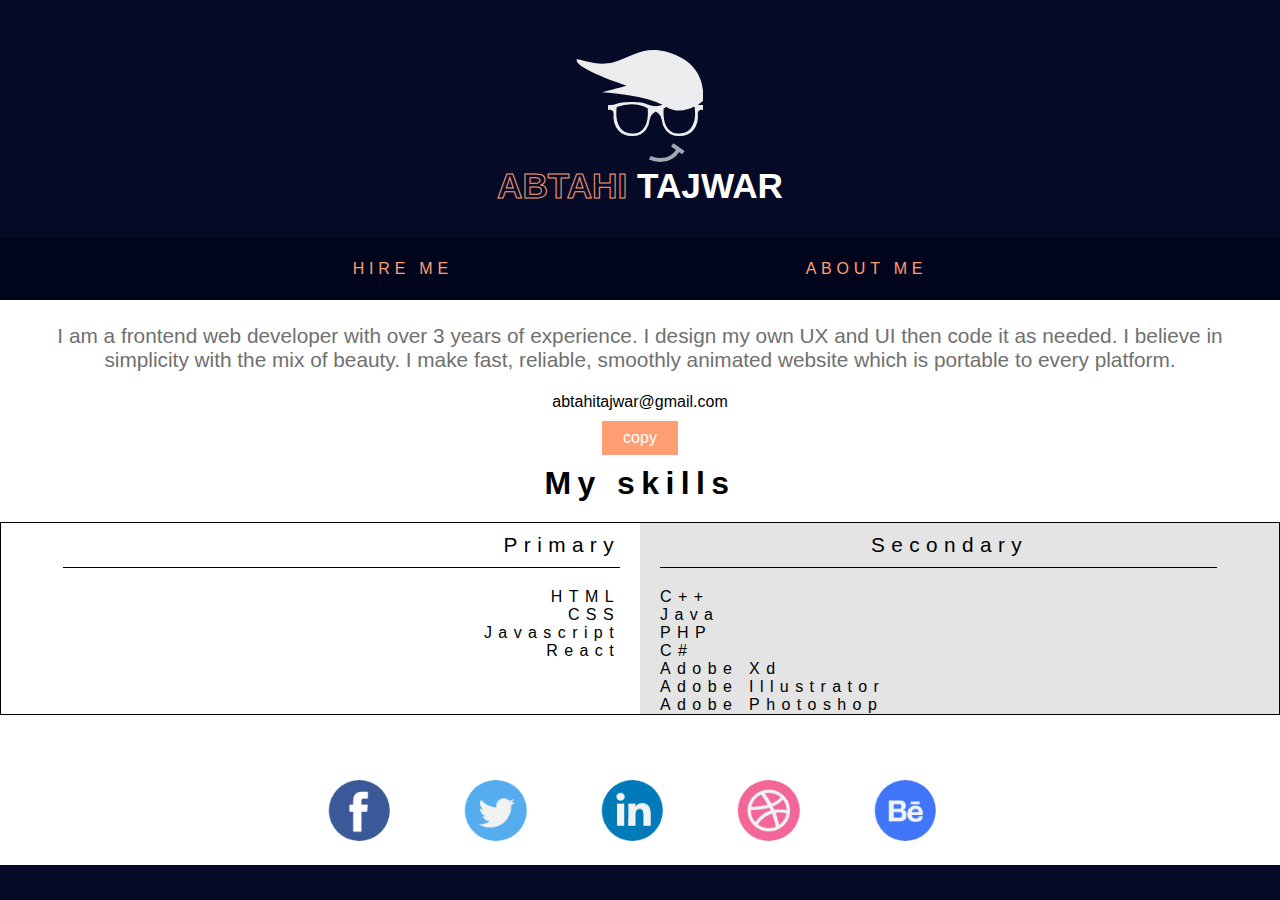
==== pages/AboutMe/aboutme.html @ dc1218dd "Hire me and about me page's mobile version created" ====
<!DOCTYPE html>
<html lang="en">
<head>
    <meta charset="UTF-8">
    <meta name="viewport" content="width=device-width, initial-scale=1.0">
    <title>Abtahi Tajwar | About Me</title>
    <link rel="icon" href="../../exported/webIcon.png" type="image/x-icon">
    <link rel="stylesheet" href="aboutme.css">
</head>
<body>
    <div class="container">
        <div class="hero">
            <div class="hero_heading">
                <div class="hero_logo">
                    <img src="../../exported/MainLogoMobile.svg" alt="Main Logo">
                </div>
                <div class="my_name">
                    <div class="namemove"><p><span>A</span>BTAHI</p></div>
                    <p>&nbsp;TAJWAR</p>
                </div>
                <p class="my_title">Front-end web developer</p>
            </div>
        </div>
        <aside>
            <nav>
                <ul>
                    <li><a href="../HireMe/hireme.html">HIRE ME</a></li>
                    <li><a href="">ABOUT ME</a></li>                        
                </ul>
            </nav>
            <div class="social_media">
                <a href="https://www.facebook.com/abtahi.tajwar.75" class="facebook" target="__blank"><img src="../../exported/colorSocialMediaIcon/facebook.png" alt="facebook Logo"></a>
                <a href="https://www.linkedin.com/in/abtahi-tajwar/" class="linkedin" target="__blank"><img src="../../exported/colorSocialMediaIcon/twitter.png" alt="Linkedin logo"></a>
                <a href="https://twitter.com/abtahi_t" class="twitter" target="__blank"><img src="../../exported/colorSocialMediaIcon/linkedin.png" alt="twitter logo"></a>
                <a href="https://www.facebook.com/abtahi.tajwar.75" class="facebook" target="__blank"><img src="../../exported/colorSocialMediaIcon/dribbble.png" alt="facebook Logo"></a>
                <a href="https://www.facebook.com/abtahi.tajwar.75" class="facebook" target="__blank"><img src="../../exported/colorSocialMediaIcon/behance.png" alt="facebook Logo"></a>
            </div>
            <div class="scrollbar">
                <div class="scrollhandle"></div>
            </div>
        </aside>
        <div class="about_me">
            <p class="cover_letter">I am a frontend web developer with over 3 years of experience. I design my own UX and UI then code it as needed. I believe in simplicity with the mix of beauty. I make fast, reliable, smoothly animated website which is portable to every platform.</p>
            <div class="social_media">
                <a href="https://www.facebook.com/abtahi.tajwar.75" class="facebook" target="__blank"><img src="../../exported/colorSocialMediaIcon/facebook.png" alt="facebook Logo"></a>
                <a href="https://www.linkedin.com/in/abtahi-tajwar/" class="linkedin" target="__blank"><img src="../../exported/colorSocialMediaIcon/twitter.png" alt="Linkedin logo"></a>
                <a href="https://twitter.com/abtahi_t" class="twitter" target="__blank"><img src="../../exported/colorSocialMediaIcon/linkedin.png" alt="twitter logo"></a>
                <a href="https://www.facebook.com/abtahi.tajwar.75" class="facebook" target="__blank"><img src="../../exported/colorSocialMediaIcon/dribbble.png" alt="facebook Logo"></a>
                <a href="https://www.facebook.com/abtahi.tajwar.75" class="facebook" target="__blank"><img src="../../exported/colorSocialMediaIcon/behance.png" alt="facebook Logo"></a>
            </div>
            <div class="email">
                <p>abtahitajwar@gmail.com</p>
                <div class="copy_email"><div class="popup">copied</div><p>copy</p></div>
            </div>
            <div class="my_skills">
                <h1>My skills</h1>
                <div class="skills_container">
                    <div class="primary_skills">
                        <h1>Primary</h1>
                        <ul>
                            <li>HTML</li>
                            <li>CSS</li>
                            <li>Javascript</li>
                            <li>React</li>
                        </ul>
                    </div>
                    <div class="secondary_skills">
                        <h1>Secondary</h1>
                        <ul>
                            <li>C++</li>
                            <li>Java</li>
                            <li>PHP</li>
                            <li>C#</li>
                            <li>Adobe Xd</li>
                            <li>Adobe Illustrator</li>
                            <li>Adobe Photoshop</li>
                        </ul>
                    </div>
                </div>
            </div>
        </div>        
    </div>
    <script src="aboutme.js"></script>
</body>
</html>
---- pages/AboutMe/aboutme.css ----
:root {
  --baseColor: #050B27;
  --accentColor: #FF9E72;
  --baseSecondary: #01051C;
  --primaryGray: #E4E4E4;
  --secondaryGray: #444444;
  --lightGray: #707070;
  --darkGreen: #121605;
}

* {
  margin: 0;
  padding: 0;
}

body {
  height: 100vh;
  width: 100%;
  background-color: var(--baseColor);
  font-family: 'Segoe UI', Tahoma, Geneva, Verdana, sans-serif;
}

.hero_heading {
  opacity: 1;
  width: 100%;
}

.hero_heading img {
  margin-left: 50%;
  margin-top: 50px;
  -webkit-transform: translateX(-50%);
          transform: translateX(-50%);
}

.hero_heading .my_name {
  width: 100%;
  display: -webkit-box;
  display: -ms-flexbox;
  display: flex;
  -webkit-box-pack: center;
      -ms-flex-pack: center;
          justify-content: center;
  -webkit-box-align: center;
      -ms-flex-align: center;
          align-items: center;
}

.hero_heading .my_name p {
  font-size: 2.2rem;
  font-weight: bold;
}

.hero_heading .my_name p:nth-child(1) {
  color: transparent;
  -webkit-text-stroke: 1px var(--accentColor);
  -webkit-animation: abtahiFadeIn 1s ease-out forwards;
          animation: abtahiFadeIn 1s ease-out forwards;
}

.hero_heading .my_name p:nth-child(2) {
  color: white;
  -webkit-animation: tajwarFadeIn 1s ease-out forwards;
          animation: tajwarFadeIn 1s ease-out forwards;
}

.hero_heading .my_title {
  color: var(--accentColor);
  text-align: center;
  letter-spacing: 0.3rem;
  font-size: .7rem;
  opacity: 0;
  -webkit-transform: translateX(-20px);
          transform: translateX(-20px);
  -webkit-animation: abtahiFadeIn 1s ease-out 1s forwards;
          animation: abtahiFadeIn 1s ease-out 1s forwards;
}

aside {
  position: -webkit-sticky;
  position: sticky;
  z-index: 100;
  top: 0;
}

aside nav {
  margin-top: 20px;
}

aside nav ul {
  height: 62px;
  width: 100%;
  background-color: var(--baseSecondary);
  display: -webkit-box;
  display: -ms-flexbox;
  display: flex;
  -webkit-box-pack: space-evenly;
      -ms-flex-pack: space-evenly;
          justify-content: space-evenly;
  -webkit-box-align: center;
      -ms-flex-align: center;
          align-items: center;
  list-style: none;
}

aside nav ul a {
  text-decoration: none;
  color: var(--accentColor);
  letter-spacing: 0.3rem;
}

aside nav ul a:hover {
  border-bottom: 1px solid var(--accentColor);
}

aside .social_media {
  display: none !important;
}

aside .scrollbar {
  display: none;
}

.email {
  text-align: center;
}

.email .copy_email {
  padding: .5rem;
  background-color: var(--accentColor);
  width: 60px;
  margin: 0 auto;
  margin-top: 10px;
  margin-bottom: 10px;
  color: white;
  cursor: pointer;
  position: relative;
}

.email .copy_email .popup {
  content: 'copied';
  display: block;
  position: absolute;
  color: white;
  right: -50%;
  top: -100%;
  background-color: black;
  padding: .3rem;
  padding-right: .5rem;
  padding-left: .5rem;
  border-radius: 10px;
  -webkit-transform: translate(-100%, 100%);
          transform: translate(-100%, 100%);
  scale: .5;
  opacity: 0;
  -webkit-transition: all .1s linear;
  transition: all .1s linear;
}

.about_me {
  width: 100%;
  background-color: white;
  position: relative;
}

.about_me .cover_letter {
  text-align: center;
  color: var(--lightGray);
  font-size: 1.3rem;
  padding: 1.3rem;
  padding-top: 1.5rem;
}

.about_me .my_skills {
  width: 100%;
  letter-spacing: .4rem;
  padding-bottom: 150px;
}

.about_me .my_skills h1 {
  text-align: center;
  margin-bottom: 20px;
}

.about_me .my_skills .skills_container {
  -webkit-box-sizing: border-box;
          box-sizing: border-box;
  width: 100%;
  display: -webkit-box;
  display: -ms-flexbox;
  display: flex;
  border: 1px solid black;
}

.about_me .my_skills .skills_container .primary_skills {
  -webkit-box-flex: 1;
      -ms-flex: 1;
          flex: 1;
}

.about_me .my_skills .skills_container .primary_skills h1 {
  text-align: right;
  font-size: 1.3rem;
  font-weight: normal;
  padding-right: 20px;
  margin-top: 10px;
}

.about_me .my_skills .skills_container .primary_skills h1:after {
  content: '';
  display: block;
  height: 1px;
  width: 90%;
  background-color: black;
  margin-top: 10px;
  margin-bottom: 10px;
  margin-left: auto;
}

.about_me .my_skills .skills_container .primary_skills ul {
  list-style: none;
}

.about_me .my_skills .skills_container .primary_skills ul li {
  text-align: right;
  padding-right: 20px;
}

.about_me .my_skills .skills_container .secondary_skills {
  -webkit-box-flex: 1;
      -ms-flex: 1;
          flex: 1;
  background-color: var(--primaryGray);
}

.about_me .my_skills .skills_container .secondary_skills h1 {
  font-size: 1.3rem;
  font-weight: normal;
  padding-right: 20px;
  margin-top: 10px;
}

.about_me .my_skills .skills_container .secondary_skills h1:after {
  content: '';
  display: block;
  height: 1px;
  width: 90%;
  background-color: black;
  margin-left: 20px;
  margin-top: 10px;
  margin-bottom: 10px;
}

.about_me .my_skills .skills_container .secondary_skills ul {
  list-style: none;
}

.about_me .my_skills .skills_container .secondary_skills ul li {
  padding-left: 20px;
}

.about_me .social_media {
  position: absolute;
  width: 58vw;
  display: -webkit-box;
  display: -ms-flexbox;
  display: flex;
  -webkit-box-pack: space-evenly;
      -ms-flex-pack: space-evenly;
          justify-content: space-evenly;
  bottom: 20px;
  left: 50%;
  -webkit-transform: translateX(-50%);
          transform: translateX(-50%);
}

.about_me .social_media img {
  width: 80%;
}

@-webkit-keyframes abtahiFadeIn {
  from {
    -webkit-transform: translateX(-20px);
            transform: translateX(-20px);
    opacity: 0;
  }
  to {
    -webkit-transform: translateX(0px);
            transform: translateX(0px);
    opacity: 1;
  }
}

@keyframes abtahiFadeIn {
  from {
    -webkit-transform: translateX(-20px);
            transform: translateX(-20px);
    opacity: 0;
  }
  to {
    -webkit-transform: translateX(0px);
            transform: translateX(0px);
    opacity: 1;
  }
}

@-webkit-keyframes tajwarFadeIn {
  from {
    -webkit-transform: translateX(20px);
            transform: translateX(20px);
    opacity: 0;
  }
  to {
    -webkit-transform: translateX(0px);
            transform: translateX(0px);
    opacity: 1;
  }
}

@keyframes tajwarFadeIn {
  from {
    -webkit-transform: translateX(20px);
            transform: translateX(20px);
    opacity: 0;
  }
  to {
    -webkit-transform: translateX(0px);
            transform: translateX(0px);
    opacity: 1;
  }
}
/*# sourceMappingURL=aboutme.css.map */
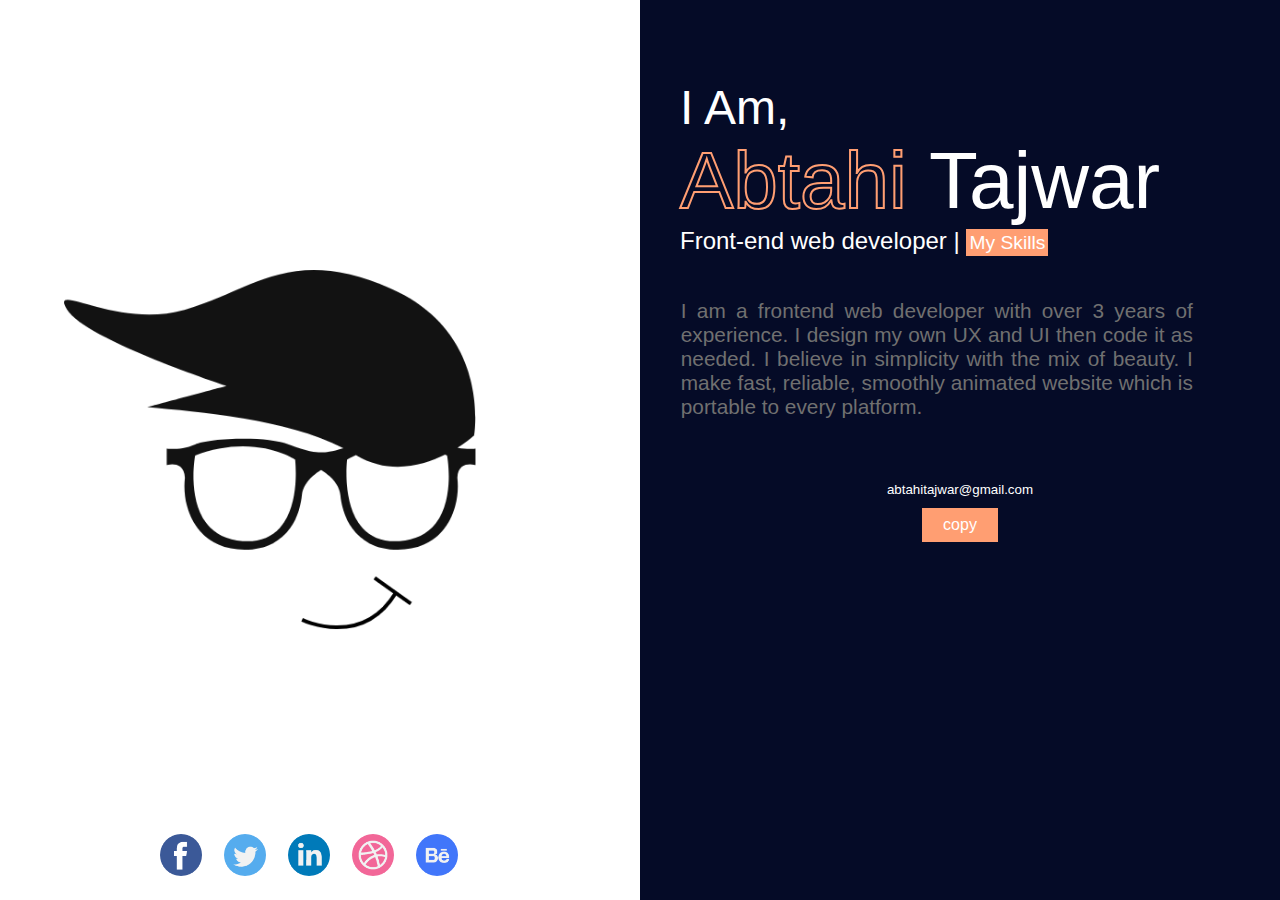
==== commit 26bd22c6: "Almost completed" ====
--- a/pages/AboutMe/aboutme.html
+++ b/pages/AboutMe/aboutme.html
@@ -10,8 +10,16 @@
 <body>
     <div class="container">
         <div class="hero">
+            <div class="social_media">
+                <a href="https://www.facebook.com/abtahi.tajwar.75" class="facebook" target="__blank"><img src="../../exported/colorSocialMediaIcon/facebook.png" alt="facebook Logo"></a>
+                <a href="https://www.linkedin.com/in/abtahi-tajwar/" class="linkedin" target="__blank"><img src="../../exported/colorSocialMediaIcon/twitter.png" alt="Linkedin logo"></a>
+                <a href="https://twitter.com/abtahi_t" class="twitter" target="__blank"><img src="../../exported/colorSocialMediaIcon/linkedin.png" alt="twitter logo"></a>
+                <a href="https://www.facebook.com/abtahi.tajwar.75" class="facebook" target="__blank"><img src="../../exported/colorSocialMediaIcon/dribbble.png" alt="facebook Logo"></a>
+                <a href="https://www.facebook.com/abtahi.tajwar.75" class="facebook" target="__blank"><img src="../../exported/colorSocialMediaIcon/behance.png" alt="facebook Logo"></a>
+            </div>
             <div class="hero_heading">
                 <div class="hero_logo">
+                    <img src="../../exported/main_logo_dark.png" alt="MainLogo" class="pc_view_logo">
                     <img src="../../exported/MainLogoMobile.svg" alt="Main Logo">
                 </div>
                 <div class="my_name">
@@ -40,6 +48,12 @@
             </div>
         </aside>
         <div class="about_me">
+            <p class="iam">I Am,</p>
+            <div class="my_name">
+                <p>Abtahi&nbsp;</p>
+                <p>Tajwar</p>
+            </div>
+            <p class="my_subtitle">Front-end web developer | <span>My Skills</span></p>
             <p class="cover_letter">I am a frontend web developer with over 3 years of experience. I design my own UX and UI then code it as needed. I believe in simplicity with the mix of beauty. I make fast, reliable, smoothly animated website which is portable to every platform.</p>
             <div class="social_media">
                 <a href="https://www.facebook.com/abtahi.tajwar.75" class="facebook" target="__blank"><img src="../../exported/colorSocialMediaIcon/facebook.png" alt="facebook Logo"></a>
@@ -49,11 +63,11 @@
                 <a href="https://www.facebook.com/abtahi.tajwar.75" class="facebook" target="__blank"><img src="../../exported/colorSocialMediaIcon/behance.png" alt="facebook Logo"></a>
             </div>
             <div class="email">
-                <p>abtahitajwar@gmail.com</p>
+                <input type="text" value="abtahitajwar@gmail.com" />
                 <div class="copy_email"><div class="popup">copied</div><p>copy</p></div>
             </div>
             <div class="my_skills">
-                <h1>My skills</h1>
+                <h1 class="heading">My skills</h1>
                 <div class="skills_container">
                     <div class="primary_skills">
                         <h1>Primary</h1>
--- a/pages/AboutMe/aboutme.css
+++ b/pages/AboutMe/aboutme.css
@@ -20,12 +20,20 @@
   font-family: 'Segoe UI', Tahoma, Geneva, Verdana, sans-serif;
 }
 
+.hero .social_media {
+  display: none;
+}
+
 .hero_heading {
   opacity: 1;
   width: 100%;
 }
 
-.hero_heading img {
+.hero_heading img:nth-child(1) {
+  display: none;
+}
+
+.hero_heading img:nth-child(2) {
   margin-left: 50%;
   margin-top: 50px;
   -webkit-transform: translateX(-50%);
@@ -122,6 +130,16 @@
 
 .email {
   text-align: center;
+}
+
+.email input {
+  background: none;
+  color: white;
+  border: none;
+  outline: none;
+  width: 200px;
+  text-align: center;
+  pointer-events: none;
 }
 
 .email .copy_email {
@@ -237,6 +255,8 @@
   font-weight: normal;
   padding-right: 20px;
   margin-top: 10px;
+  text-align: left;
+  padding-left: 20px;
 }
 
 .about_me .my_skills .skills_container .secondary_skills h1:after {
@@ -245,7 +265,6 @@
   height: 1px;
   width: 90%;
   background-color: black;
-  margin-left: 20px;
   margin-top: 10px;
   margin-bottom: 10px;
 }
@@ -277,6 +296,155 @@
   width: 80%;
 }
 
+@media all and (orientation: landscape) and (min-width: 1000px) {
+  aside {
+    display: none;
+  }
+  .container {
+    background-color: white;
+    height: 100vh;
+    display: -webkit-box;
+    display: -ms-flexbox;
+    display: flex;
+  }
+  .container .hero {
+    -webkit-box-flex: 1;
+        -ms-flex: 1;
+            flex: 1;
+    -webkit-box-pack: center;
+        -ms-flex-pack: center;
+            justify-content: center;
+    -webkit-box-align: center;
+        -ms-flex-align: center;
+            align-items: center;
+    position: relative;
+  }
+  .container .hero .social_media {
+    display: block;
+    position: absolute;
+    bottom: 20px;
+    left: 50%;
+    -webkit-transform: translateX(-50%);
+            transform: translateX(-50%);
+    display: -webkit-box;
+    display: -ms-flexbox;
+    display: flex;
+  }
+  .container .hero .social_media img {
+    width: 65%;
+    -webkit-transition: -webkit-transform .4s ease-out;
+    transition: -webkit-transform .4s ease-out;
+    transition: transform .4s ease-out;
+    transition: transform .4s ease-out, -webkit-transform .4s ease-out;
+  }
+  .container .hero .social_media img:hover {
+    -webkit-transform: translateY(-10px);
+            transform: translateY(-10px);
+  }
+  .container .hero .hero_heading {
+    height: 100%;
+    width: 100%;
+  }
+  .container .hero .hero_heading .hero_logo {
+    height: 100%;
+    width: 100%;
+    display: -webkit-box;
+    display: -ms-flexbox;
+    display: flex;
+    -webkit-box-pack: center;
+        -ms-flex-pack: center;
+            justify-content: center;
+    -webkit-box-align: center;
+        -ms-flex-align: center;
+            align-items: center;
+  }
+  .container .hero .hero_heading .hero_logo img:nth-child(1) {
+    display: block;
+    -webkit-transform: none;
+            transform: none;
+    margin: 0;
+    height: 40%;
+    -webkit-transform: translateX(-50px);
+            transform: translateX(-50px);
+  }
+  .container .hero .hero_heading .hero_logo img:nth-child(2) {
+    display: none;
+  }
+  .container .hero .my_name {
+    display: none;
+  }
+  .container .hero p {
+    display: none;
+  }
+  .container .about_me {
+    -webkit-box-flex: 1;
+        -ms-flex: 1;
+            flex: 1;
+    background-color: var(--baseColor);
+    color: white;
+  }
+  .container .about_me .iam {
+    margin-top: 80px;
+    font-size: 3rem;
+    margin-left: 40px;
+  }
+  .container .about_me .my_name {
+    display: -webkit-box;
+    display: -ms-flexbox;
+    display: flex;
+    margin-left: 40px;
+  }
+  .container .about_me .my_name p:nth-child(1) {
+    font-size: 5rem;
+    -webkit-text-stroke: 2px var(--accentColor);
+    color: transparent;
+  }
+  .container .about_me .my_name p:nth-child(2) {
+    font-size: 5rem;
+    color: white;
+  }
+  .container .about_me .my_subtitle {
+    color: white;
+    font-size: 1.5rem;
+    margin-left: 40px;
+    margin-bottom: 20px;
+    padding: 0rem;
+  }
+  .container .about_me .my_subtitle span {
+    font-size: 1.2rem;
+    background-color: var(--accentColor);
+    padding: .2rem;
+    cursor: pointer;
+  }
+  .container .about_me .cover_letter {
+    width: 80%;
+    text-align: justify;
+    margin-left: 20px;
+    margin-bottom: 40px;
+  }
+  .container .about_me .my_skills {
+    display: none;
+    position: fixed;
+    right: 0px;
+    top: 0px;
+    width: 500px;
+    background-color: white;
+    color: black;
+    padding: 0;
+    -webkit-transform-origin: 100% 0%;
+            transform-origin: 100% 0%;
+  }
+  .container .about_me .my_skills .heading {
+    display: none;
+  }
+  .container .about_me .my_skills ul {
+    margin-bottom: 10px;
+  }
+  .container .about_me .social_media {
+    display: none;
+  }
+}
+
 @-webkit-keyframes abtahiFadeIn {
   from {
     -webkit-transform: translateX(-20px);
